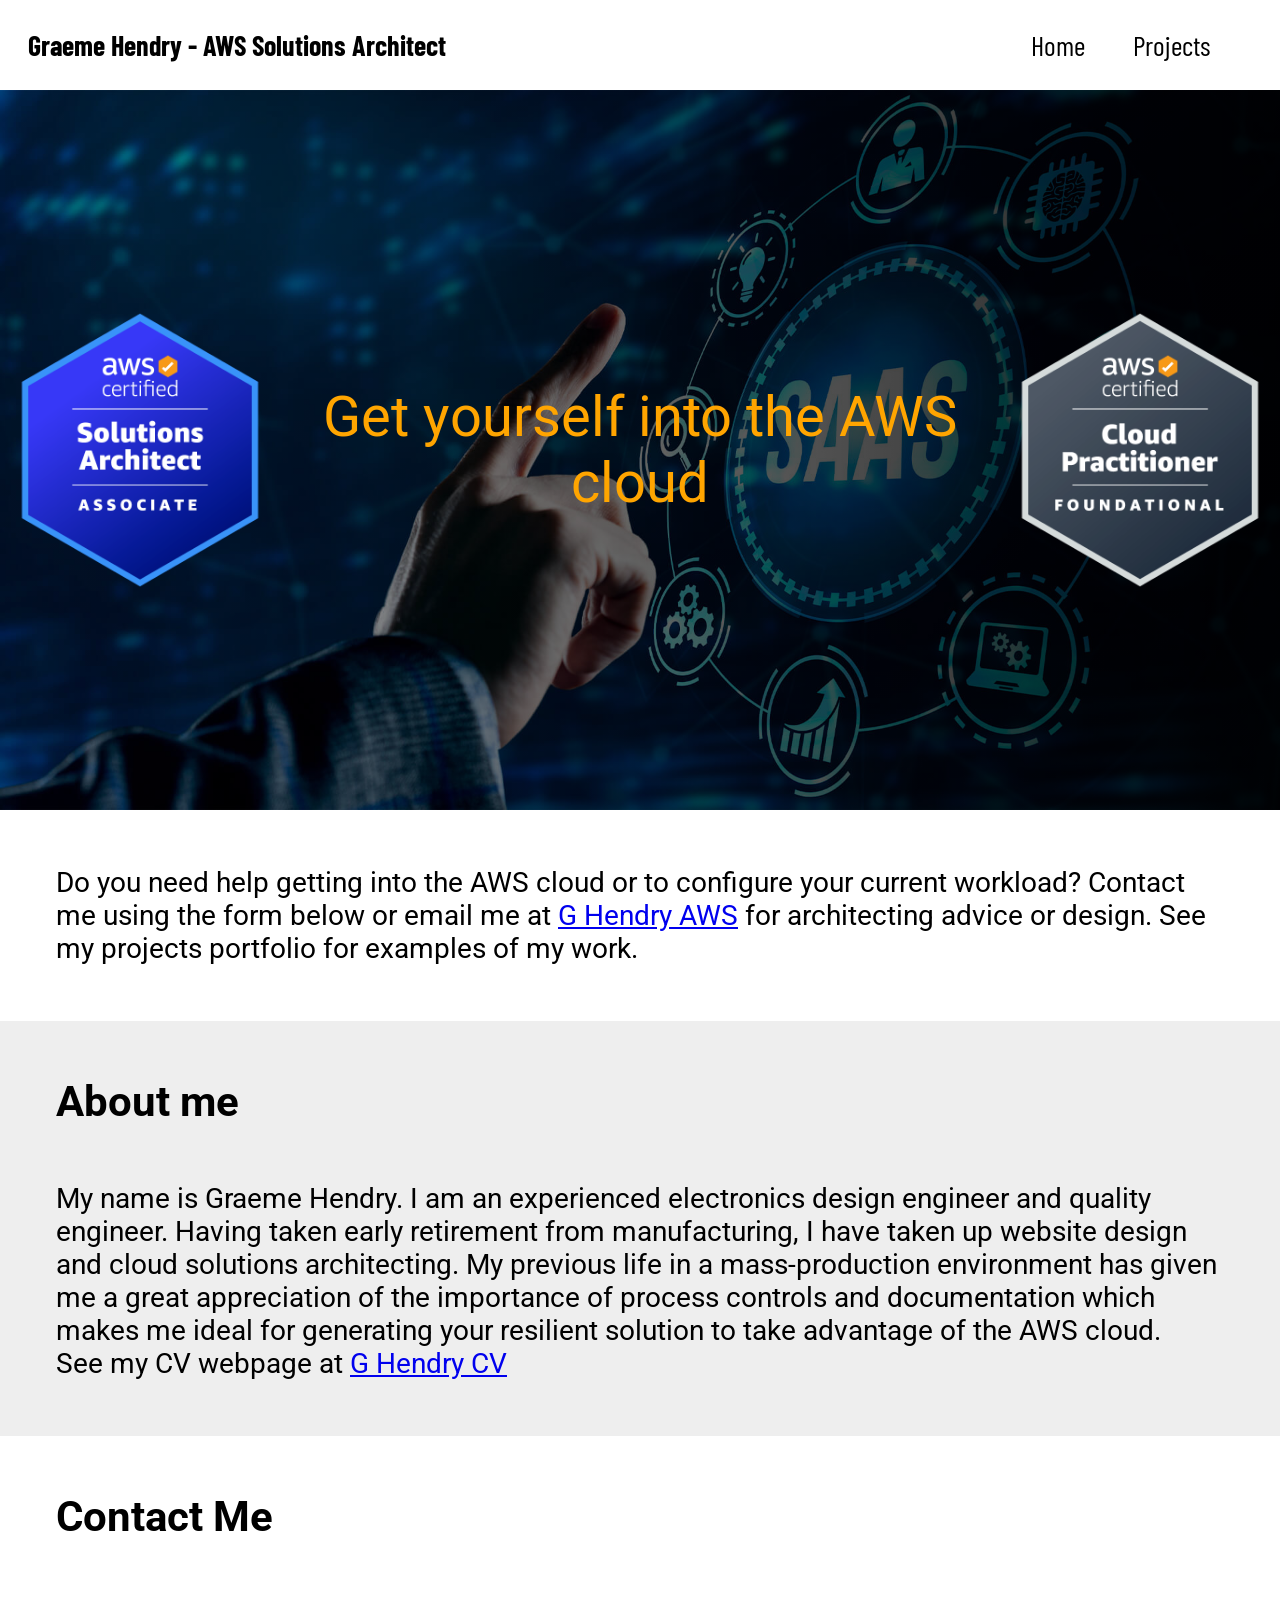
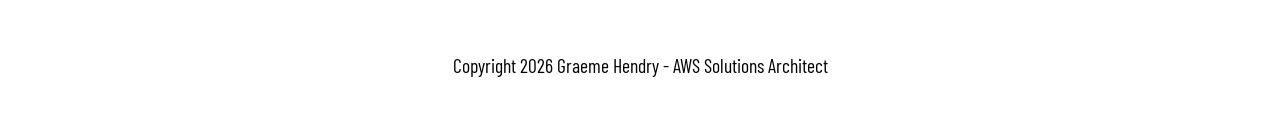
==== index.html @ 97bde2ee "Upload files" ====
<!DOCTYPE html>
<html lang="en">
  <head>
    <!-- Google Tag Manager -->
    <script>
      (function (w, d, s, l, i) {
        w[l] = w[l] || [];
        w[l].push({ "gtm.start": new Date().getTime(), event: "gtm.js" });
        var f = d.getElementsByTagName(s)[0],
          j = d.createElement(s),
          dl = l != "dataLayer" ? "&l=" + l : "";
        j.async = true;
        j.src = "https://www.googletagmanager.com/gtm.js?id=" + i + dl;
        f.parentNode.insertBefore(j, f);
      })(window, document, "script", "dataLayer", "GTM-WV28PC5C");
    </script>
    <!-- End Google Tag Manager -->
    <meta charset="UTF-8" />
    <meta name="viewport" content="width=device-width, initial-scale=1.0" />
    <title>Graeme Hendry AWS</title>
    <link rel="preconnect" href="https://fonts.googleapis.com" />
    <link rel="preconnect" href="https://fonts.gstatic.com" crossorigin />
    <link
      href="https://fonts.googleapis.com/css2?family=Barlow+Condensed:ital,wght@0,100;0,200;0,300;0,400;0,500;0,600;0,700;0,800;0,900;1,100;1,200;1,300;1,400;1,500;1,600;1,700;1,800;1,900&display=swap"
      rel="stylesheet"
    />
    <link rel="preconnect" href="https://fonts.googleapis.com" />
    <link rel="preconnect" href="https://fonts.gstatic.com" crossorigin />
    <link
      href="https://fonts.googleapis.com/css2?family=Barlow+Condensed:ital,wght@0,100;0,200;0,300;0,400;0,500;0,600;0,700;0,800;0,900;1,100;1,200;1,300;1,400;1,500;1,600;1,700;1,800;1,900&family=Roboto:ital,wght@0,100;0,300;0,400;0,500;0,700;0,900;1,100;1,300;1,400;1,500;1,700;1,900&display=swap"
      rel="stylesheet"
    />
    <link
      rel="apple-touch-icon"
      sizes="180x180"
      href="img/favicon_io/apple-touch-icon.png"
    />
    <link
      rel="icon"
      type="image/png"
      sizes="32x32"
      href="img/favicon_io/favicon-32x32.png"
    />
    <link
      rel="icon"
      type="image/png"
      sizes="16x16"
      href="img/favicon_io/favicon-16x16.png"
    />
    <link rel="manifest" href="/img/favicon_io/site.webmanifest" />
    <!-- <link rel="stylesheet" type="text/css" href="./css/fluid.css" /> -->
    <link rel="stylesheet" type="text/css" href="./css/style.css" />
    <link rel="stylesheet" type="text/css" href="./css/media-query.css" />
  </head>

  <!-- Google tag (gtag.js) -->
  <script
    async
    src="https://www.googletagmanager.com/gtag/js?id=G-J3K30KL9N7"
  ></script>
  <script>
    window.dataLayer = window.dataLayer || [];
    function gtag() {
      dataLayer.push(arguments);
    }
    gtag("js", new Date());

    gtag("config", "G-J3K30KL9N7");
  </script>

  <body>
    <!-- Google Tag Manager (noscript) -->
    <noscript
      ><iframe
        src="https://www.googletagmanager.com/ns.html?id=GTM-WV28PC5C"
        height="0"
        width="0"
        style="display: none; visibility: hidden"
      ></iframe
    ></noscript>
    <!-- End Google Tag Manager (noscript) -->
    <header>
      <div class="header-logo">
        <p>Graeme Hendry - AWS Solutions Architect</p>
      </div>
      <nav>
        <ul class="main-nav">
          <li><a href="./index.html">Home</a></li>
          <li><a href="./projects.html">Projects</a></li>
        </ul>
      </nav>
    </header>

    <section class="home-cover">
      <!-- <div class="cover-contents"> -->
      <img
        class="certification"
        src="img/aws-certified-solutions-architect-associate.png"
        alt="Solutions Architect Associate Logo"
      />
      <p class="cover-title">Get yourself into the AWS cloud</p>
      <img
        class="certification"
        src="img/aws-certified-cloud-practitioner.png"
        alt="Certified Cloud Practitioner Logo"
      />
      <!-- </div> -->
    </section>

    <section class="main-text">
      <p>
        Do you need help getting into the AWS cloud or to configure your current
        workload? Contact me using the form below or email me at
        <span
          ><a href="mailto:admin@ghendryaws.co.uk?subject=AWS Contact"
            >G Hendry AWS</a
          ></span
        >
        for architecting advice or design. See my projects portfolio for
        examples of my work.
      </p>
    </section>

    <section class="about-me">
      <div class="about-contents">
        <h2>About me</h2>
        <p>
          My name is Graeme Hendry. I am an experienced electronics design
          engineer and quality engineer. Having taken early retirement from
          manufacturing, I have taken up website design and cloud solutions
          architecting. My previous life in a mass-production environment has
          given me a great appreciation of the importance of process controls
          and documentation which makes me ideal for generating your resilient
          solution to take advantage of the AWS cloud.
        </p>
        <p>
          See my CV webpage at
          <a href="https://cv.ogmorevalleywebsites.co.uk/">G Hendry CV</a>
        </p>
      </div>
    </section>

    <section class="contact-section">
      <h2>Contact Me</h2>
      <script
        type="text/javascript"
        src="https://form.jotform.com/jsform/252867864262368"
      ></script>
    </section>
    <footer>
      <p>
        Copyright <span id="date"></span> Graeme Hendry - AWS Solutions
        Architect
      </p>
    </footer>
  </body>
  <script>
    document.getElementById("date").innerHTML = new Date().getFullYear();
  </script>
</html>
---- css/style.css ----
/* Global Styles */
* {
  margin: 0;
  padding: 0;
  box-sizing: border-box;
}

html,
body {
  background-color: #fff;
  color: black;
  text-rendering: optimizeLegibility;
  font-family: 'roboto', 'Arial', sans-serif;
  font-size: 28px;
}

h1 {
  font-size: 2rem;
  text-justify: auto;
  border-bottom: 5px solid #4407ed;
  padding: 2rem;
}
h2 {
  font-size: 1.5rem;
  padding: 2rem 0;
}
h3 {
  padding: 2rem 0;
}

/* Header */
header {
  background-color: white;
  color: black;
  text-rendering: optimizeLegibility;
  font-family: 'barlow condensed', 'Arial', sans-serif;
  display: flex;
  align-items: center;
  justify-content: space-between;
}

.main-nav {
  text-decoration: none;
  text-align: right;
  margin: 1rem;
}

.header-logo {
  margin: 1rem;
}
.header-logo p {
  font-weight: 700;
}
.main-nav li {
  display: inline-block;
  margin-right: 1.5rem;
}

.main-nav li a:link,
.main-nav li a:visited {
  text-decoration: none;
  color: black;
}

.main-nav li a:hover,
.main-nav li a:active {
  border-bottom: 5px solid #4407ed;
  -webkit-transition: border-bottom 0.2s;
  transition: border-bottom 0.2s;
}

/* Footer */
footer {
  background-color: white;
  color: black;
  text-rendering: optimizeLegibility;
  font-size: 0.7rem;
  font-family: 'barlow condensed', 'Arial', sans-serif;
  text-align: center;
  margin: 2rem;
}

/* Common */
.title {
  text-align: center;
}

/* Home Page */
.home-cover {
  background-image:
    linear-gradient(to right, rgba(0, 0, 0, 0.3), rgba(0, 0, 0, 0.9)),
    url(../img/SaaS-Business.jpg);
  height: 80vh;
  background-size: cover;
  background-position: center;
  display: flex;
  justify-content: space-around;
  align-items: center;
}

.main-text,
.contact-section {
  margin: 0 2rem;
}

.about-me {
  background-color: #eee;
  padding-bottom: 2rem;
}

.about-contents {
  margin: 0 2rem;
}

.certification {
  width: 10rem;
  height: 10rem;
}

.cover-title {
  color: orange;
  text-align: center;
  font-size: 2rem;
  padding: 20px;
}

/* Project Page */

.main-text {
  margin: 2rem;
}

/* Project Page */
.project-table {
  table-layout: fixed;
  width: 100%;
  margin: 2rem 0;
}

.project-col {
  width: 15%;
}

.thumbnail-cell img {
  width: 90%;
  margin: 1rem;
}

.thumbnail-cell {
  text-align: center;
  background-color: #fff;
}

table,
th,
td {
  border: 2px solid black;
  border-collapse: collapse;
  background-color: lightgrey;
  padding: 5px;
}

.row-service {
  width: 25%;
}

.row-cost {
  width: 25%;
}

/* Detail Pages */
.details {
  width: 80%;
  margin: auto;
  padding-top: 50px;
}

.diagram {
  text-align: center;
}

.diagram img {
  width: 80%;
}

.description p {
  padding: 0.5rem 0;
}
---- css/media-query.css ----
@media only screen and (max-width: 1440px) {
  html,
  body {
    font-size: 28px;
  }
}

/* Smaller tablets to larger tablets */
@media only screen and (max-width: 1023px) {
  html,
  body {
    font-size: 24px;
  }
}

/* Larger phones to smaller tablets */
@media only screen and (max-width: 767px) {
  html,
  body {
    font-size: 20px;
  }
}

/* Smaller phones to medium phones */
@media only screen and (max-width: 425px) {
  html,
  body {
    font-size: 12px;
  }

  .row-service {
    width: 30%;
  }

  .row-cost {
    width: 30%;
  }
}
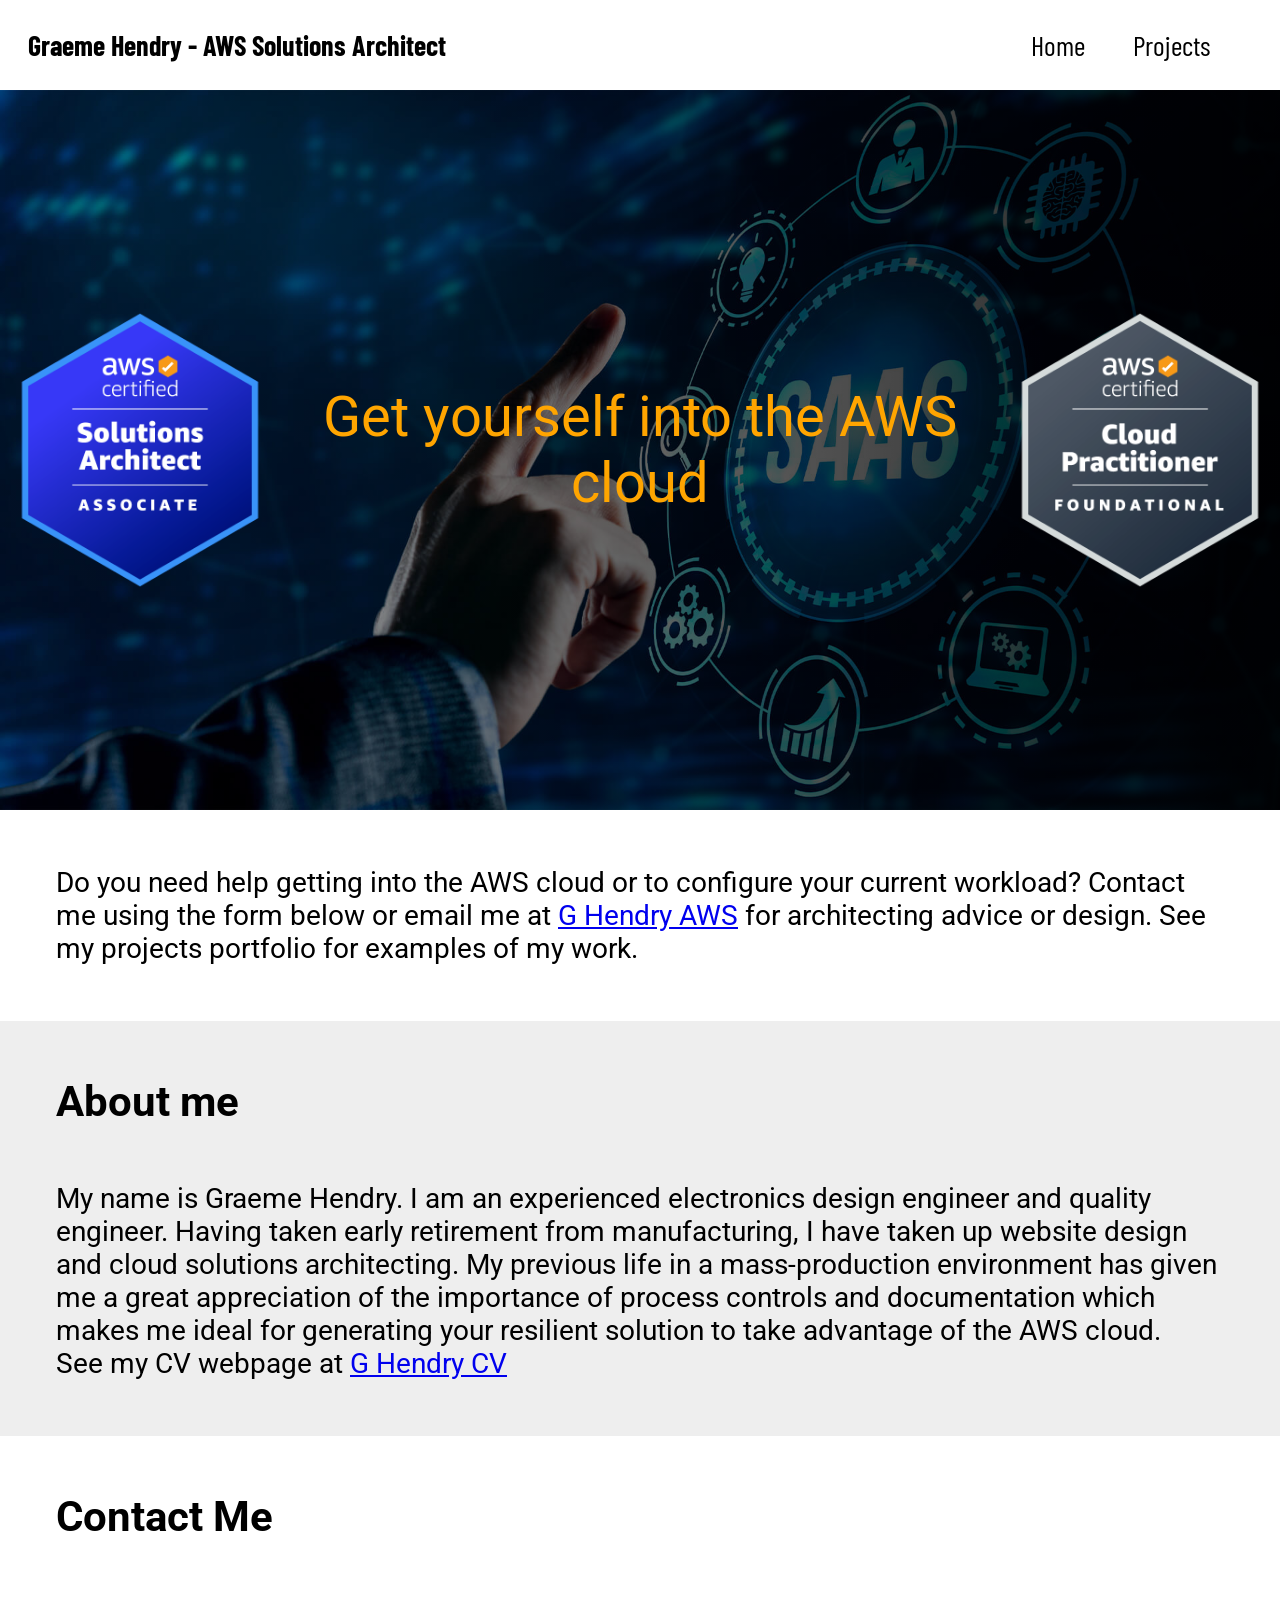
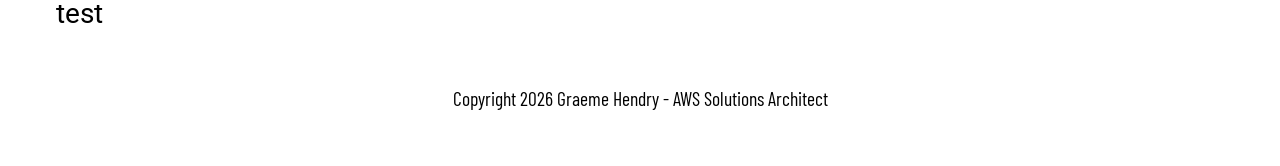
==== commit 78d8dc0a: "Confirm workflow" ====
--- a/index.html
+++ b/index.html
@@ -142,10 +142,7 @@
 
     <section class="contact-section">
       <h2>Contact Me</h2>
-      <script
-        type="text/javascript"
-        src="https://form.jotform.com/jsform/252867864262368"
-      ></script>
+     <p>test</p>
     </section>
     <footer>
       <p>
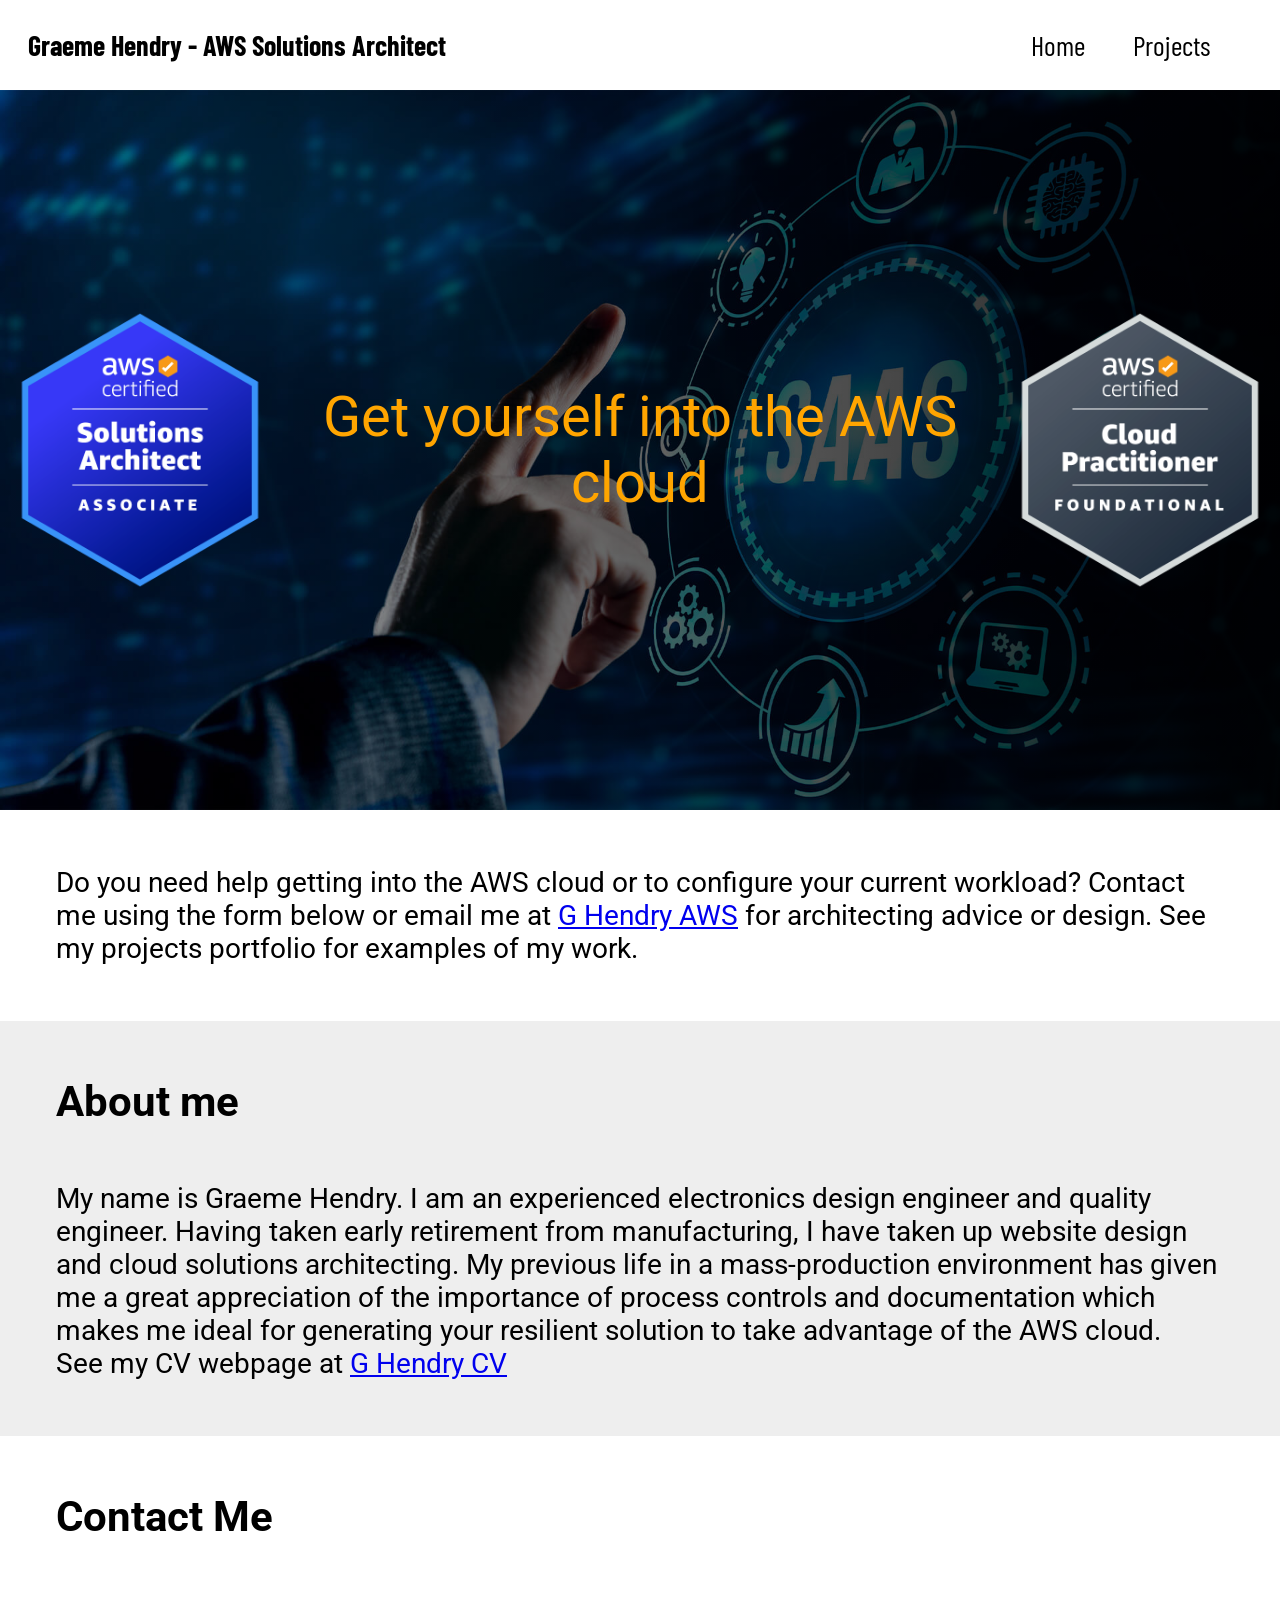
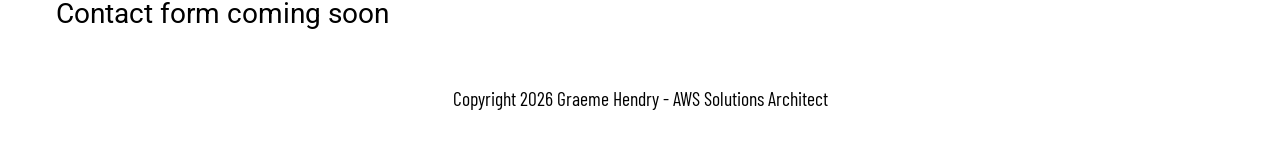
==== commit 3ef29e5e: "Add contact form message" ====
--- a/index.html
+++ b/index.html
@@ -142,7 +142,7 @@
 
     <section class="contact-section">
       <h2>Contact Me</h2>
-     <p>test</p>
+     <p>Contact form coming soon</p>
     </section>
     <footer>
       <p>
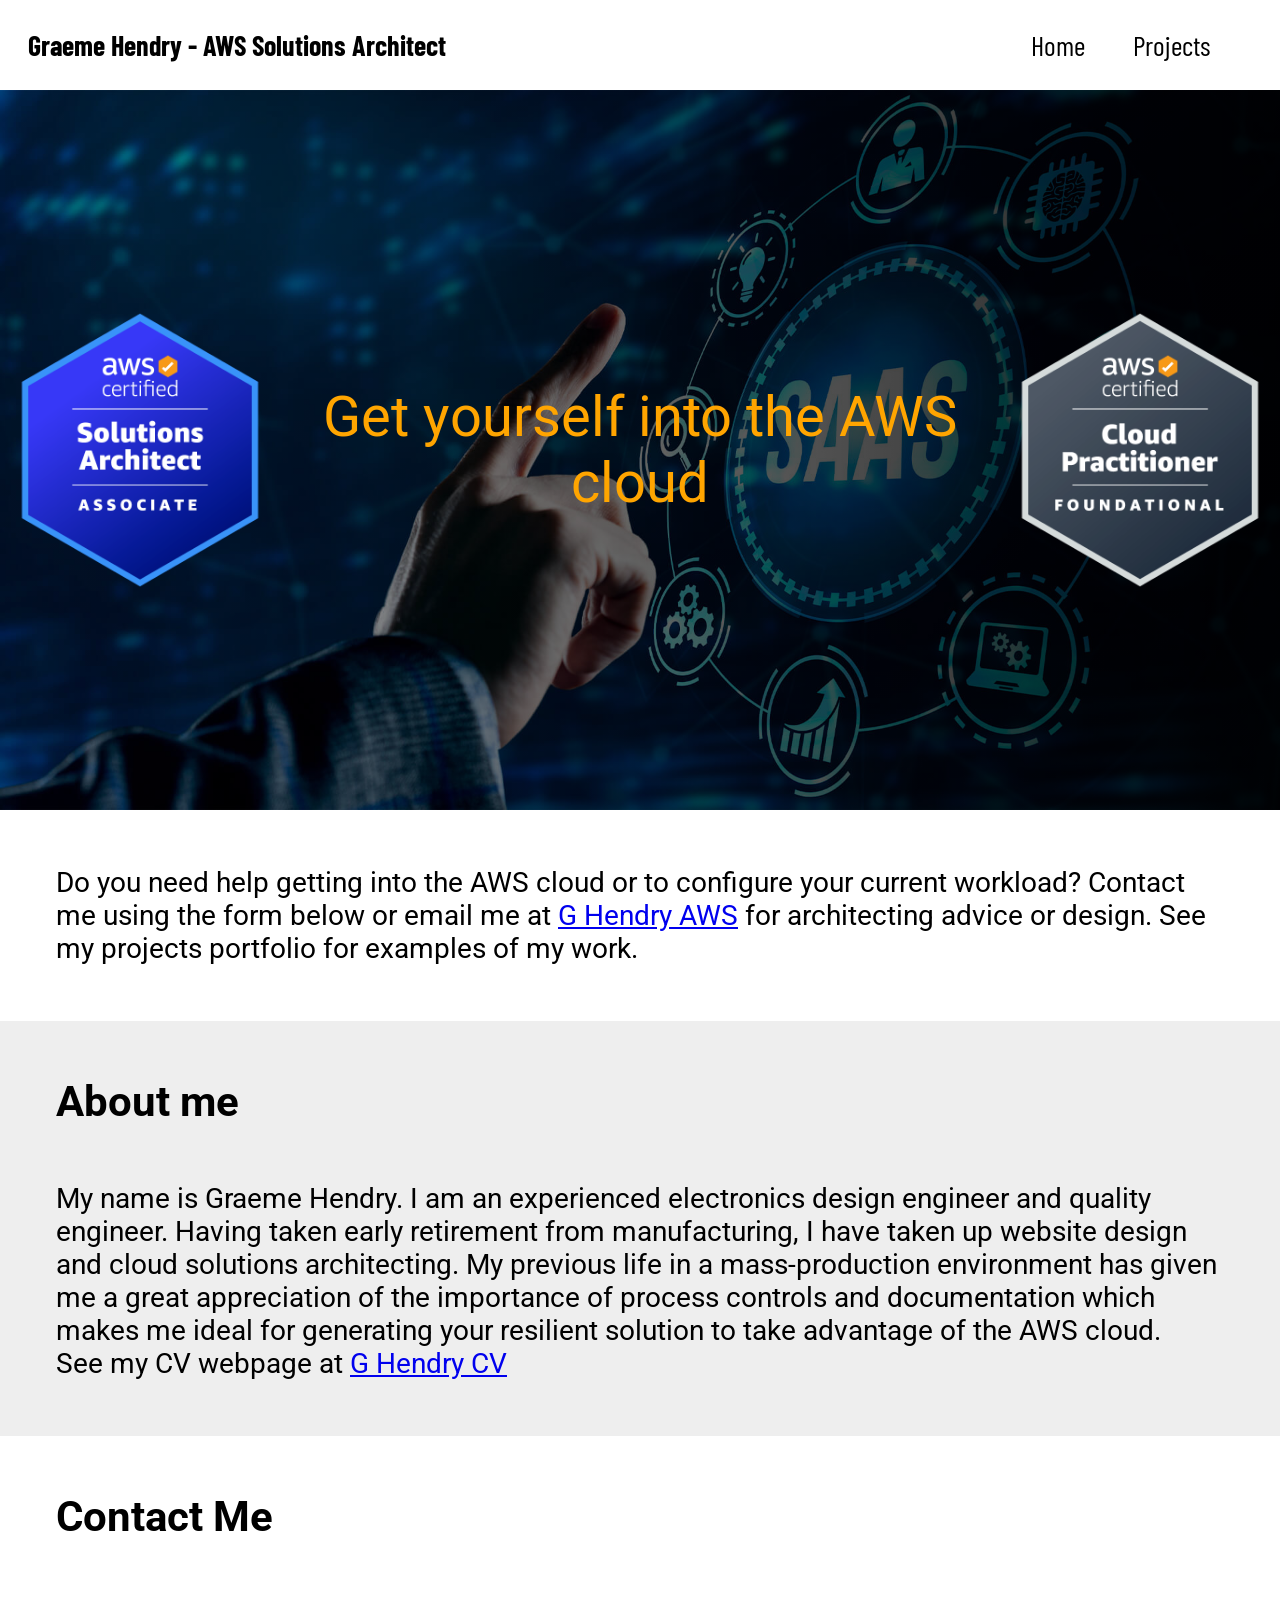
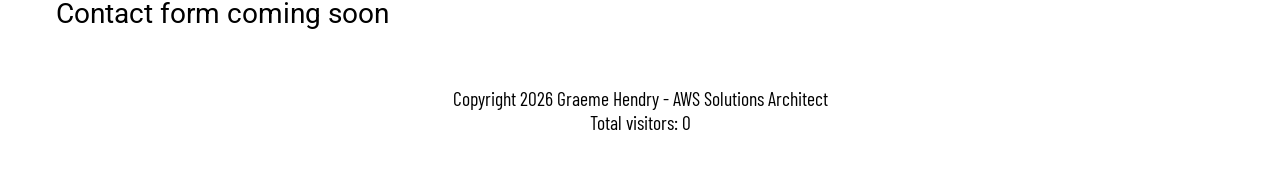
==== commit e5521e52: "Add visitor counter" ====
--- a/index.html
+++ b/index.html
@@ -51,6 +51,7 @@
     <!-- <link rel="stylesheet" type="text/css" href="./css/fluid.css" /> -->
     <link rel="stylesheet" type="text/css" href="./css/style.css" />
     <link rel="stylesheet" type="text/css" href="./css/media-query.css" />
+     <script defer src="./js/script.js"></script>
   </head>
 
   <!-- Google tag (gtag.js) -->
@@ -149,9 +150,7 @@
         Copyright <span id="date"></span> Graeme Hendry - AWS Solutions
         Architect
       </p>
+      <p>Total visitors: <span id="visitor-count">0</span></p>
     </footer>
   </body>
-  <script>
-    document.getElementById("date").innerHTML = new Date().getFullYear();
-  </script>
 </html>
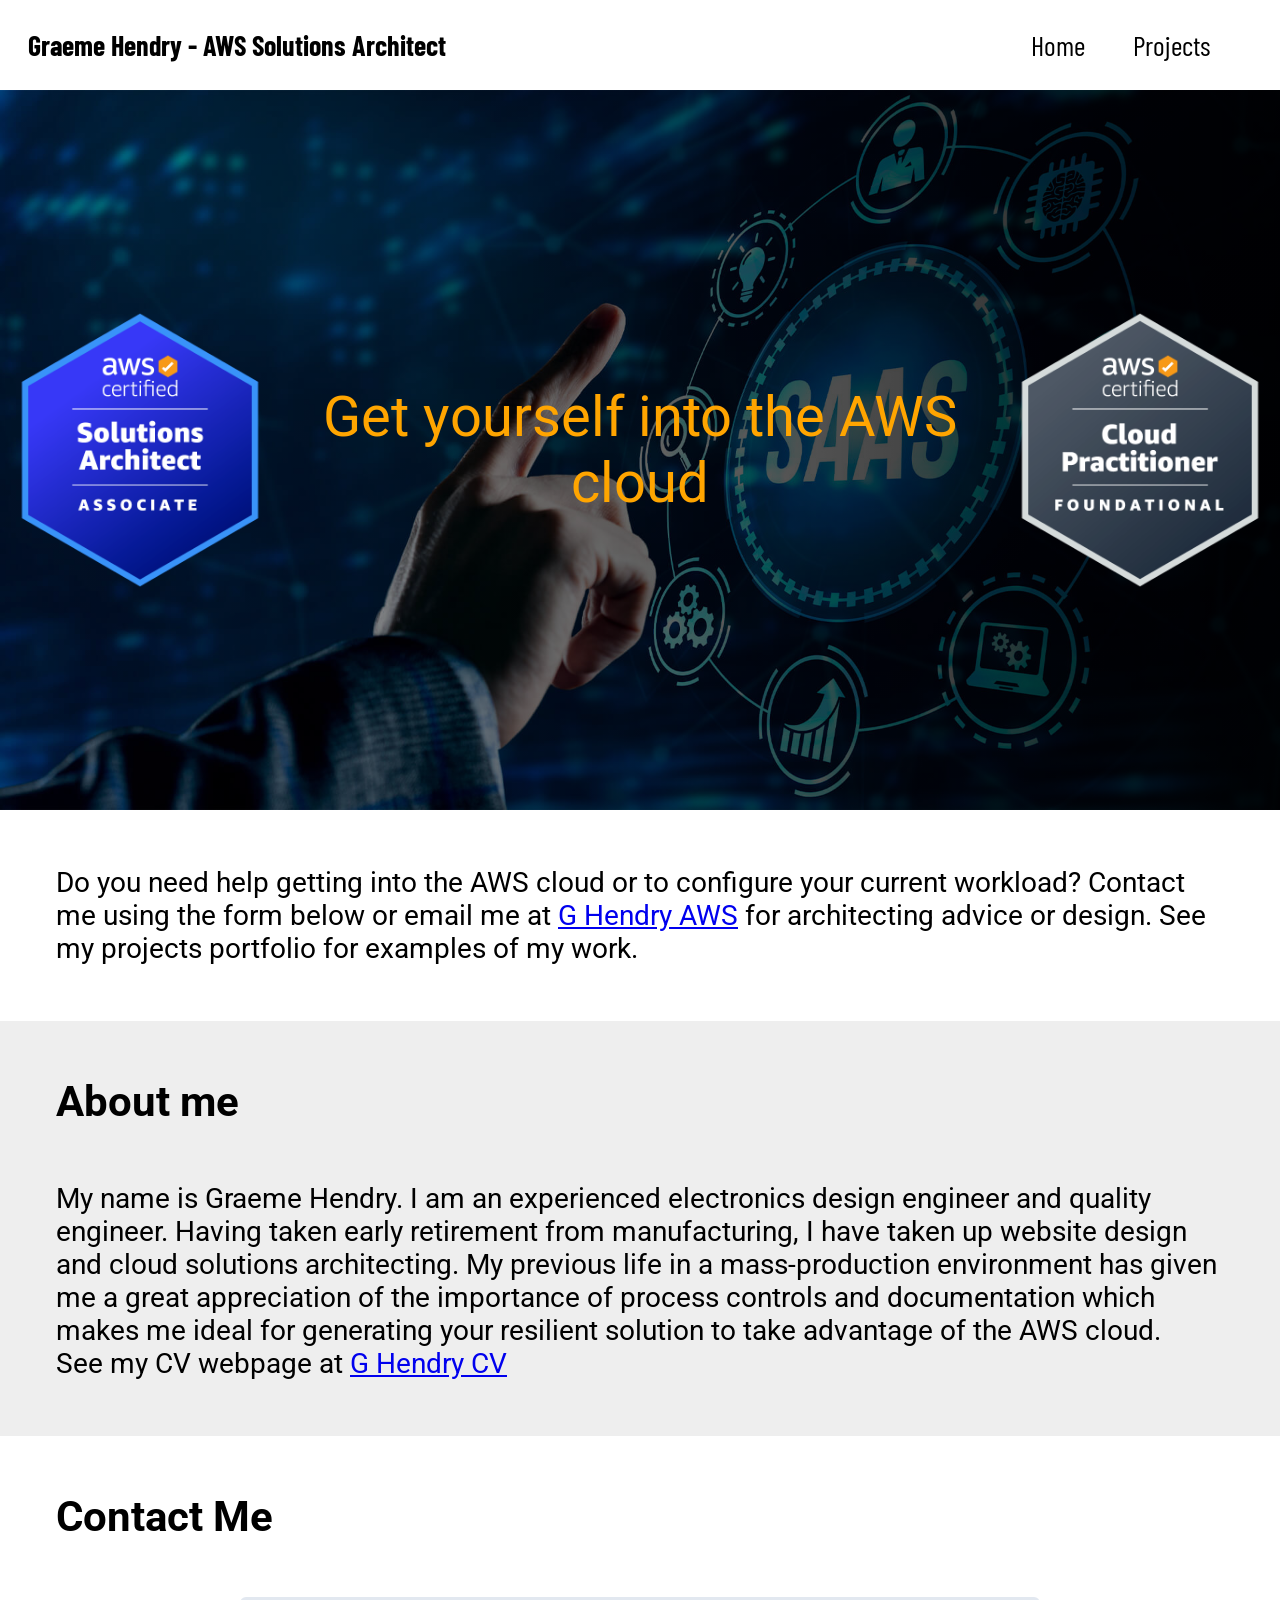
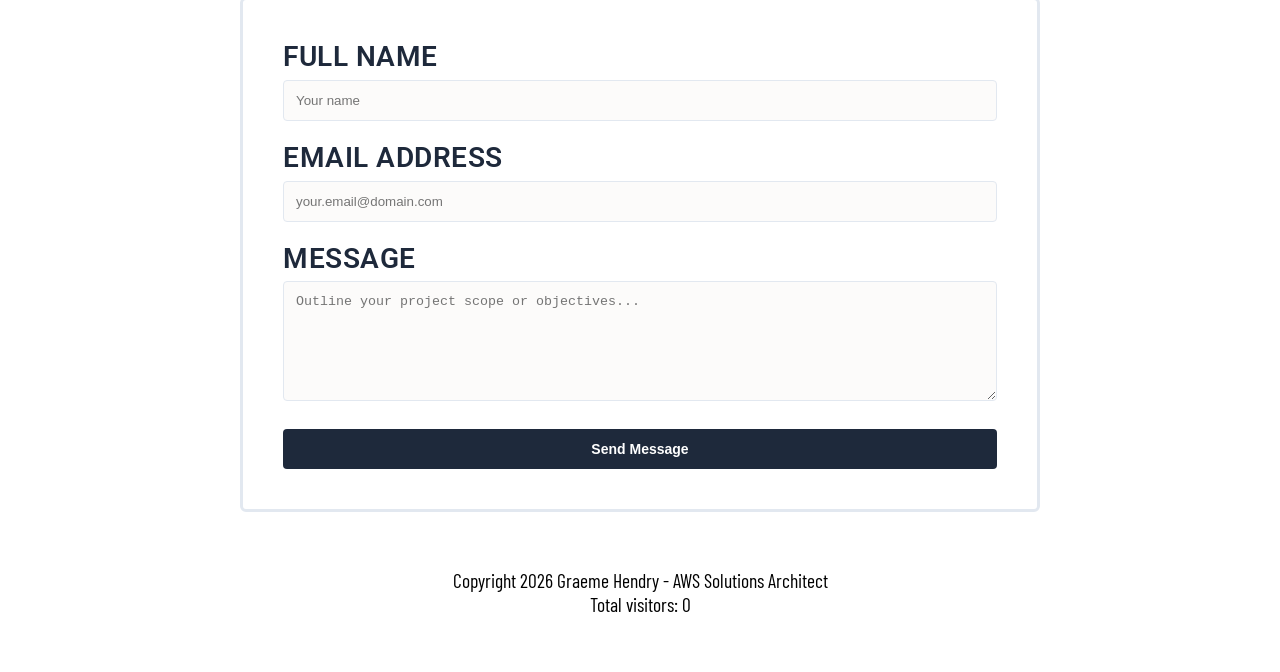
==== commit 9b930f65: "Add and debug contact form" ====
--- a/index.html
+++ b/index.html
@@ -143,7 +143,52 @@
 
     <section class="contact-section">
       <h2>Contact Me</h2>
-     <p>Contact form coming soon</p>
+          <div class="form-wrapper">
+            <form id="contact-form" novalidate>
+              <div class="form-group">
+                <label for="formName">Full Name</label>
+                <input
+                  type="text"
+                  id="formName"
+                  name="name"
+                  class="form-control"
+                  placeholder="Your name"
+                  maxlength="100"
+                  required />
+              </div>
+              <div class="form-group">
+                <label for="formEmail">Email Address</label>
+                <input
+                  type="email"
+                  id="formEmail"
+                  name="email"
+                  class="form-control"
+                  placeholder="your.email@domain.com"
+                  required />
+              </div>
+              <div class="form-group">
+                <label for="formMessage">Message</label>
+                <textarea
+                  id="formMessage"
+                  name="message"
+                  class="form-control"
+                  placeholder="Outline your project scope or objectives..."
+                  maxlength="1000"
+                  required></textarea>
+              </div>
+              <button
+                type="submit"
+                id="submit-btn"
+                class="btn"
+                style="width: 100%">
+                Send Message
+              </button>
+            </form>
+            <div
+              id="formStatus"
+              class="form-message"
+            </div>
+          </div>
     </section>
     <footer>
       <p>
--- a/css/style.css
+++ b/css/style.css
@@ -3,6 +3,21 @@
   margin: 0;
   padding: 0;
   box-sizing: border-box;
+}
+
+:root {
+  --bg-primary: #fcfbfa;
+  --bg-secondary: #f4f1ea;
+  --color-primary: #1e293b;
+  --color-accent: #b45309;
+  --color-text: #334155;
+  --color-light: #64748b;
+  --border-color: #e2e8f0;
+  --transition-speed: 0.25s;
+}
+
+html {
+  scroll-behavior: smooth;
 }
 
 html,
@@ -27,6 +42,32 @@
 h3 {
   padding: 2rem 0;
 }
+
+.btn {
+  display: inline-block;
+  background-color: var(--color-primary);
+  color: #ffffff;
+  text-decoration: none;
+  padding: 12px 28px;
+  font-size: 14px;
+  font-weight: 600;
+  border-radius: 4px;
+  transition:
+    background-color var(--transition-speed) ease,
+    transform var(--transition-speed) ease;
+  border: none;
+  cursor: pointer;
+}
+
+.btn:hover {
+  background-color: var(--color-accent);
+}
+
+.btn:focus-visible {
+  outline: 3px solid var(--color-accent);
+  outline-offset: 3px;
+}
+
 
 /* Header */
 header {
@@ -124,6 +165,84 @@
   padding: 20px;
 }
 
+/* Contact form */
+
+.form-wrapper {
+  max-width: 800px;
+  margin: 0 auto;
+  background-color: #ffffff;
+  padding: 40px;
+  border-radius: 6px;
+  border: 3px solid var(--border-color);
+}
+
+.form-group {
+  margin-bottom: 20px;
+  position: relative;
+}
+
+.form-group label {
+  display: block;
+  font-weight: 600;
+  margin-bottom: 6px;
+  color: var(--color-primary);
+  text-transform: uppercase;
+  letter-spacing: 0.5px;
+}
+
+.form-control {
+  width: 100%;
+  padding: 12px;
+  border: 1px solid var(--border-color);
+  border-radius: 4px;
+  background-color: var(--bg-primary);
+  color: var(--color-primary);
+  transition: border-color var(--transition-speed) ease;
+}
+
+.form-control:focus {
+  outline: none;
+  border-color: var(--color-accent);
+}
+
+.form-control:focus-visible {
+  outline: 3px solid var(--color-accent);
+  outline-offset: 2px;
+}
+
+textarea.form-control {
+  resize: vertical;
+  min-height: 120px;
+}
+
+.field-error {
+  display: block;
+  margin-top: 4px;
+  color: #991b1b;
+}
+
+.form-message {
+  margin-top: 16px;
+  padding: 12px;
+  border-radius: 4px;
+  display: none;
+}
+
+.form-status.success {
+  display: block;
+  background-color: #ecfdf5;
+  color: #065f46;
+  border: 1px solid #a7f3d0;
+}
+
+.form-status.error {
+  display: block;
+  background-color: #fef2f2;
+  color: #991b1b;
+  border: 1px solid #fca5a5;
+}
+
+
 /* Project Page */
 
 .main-text {
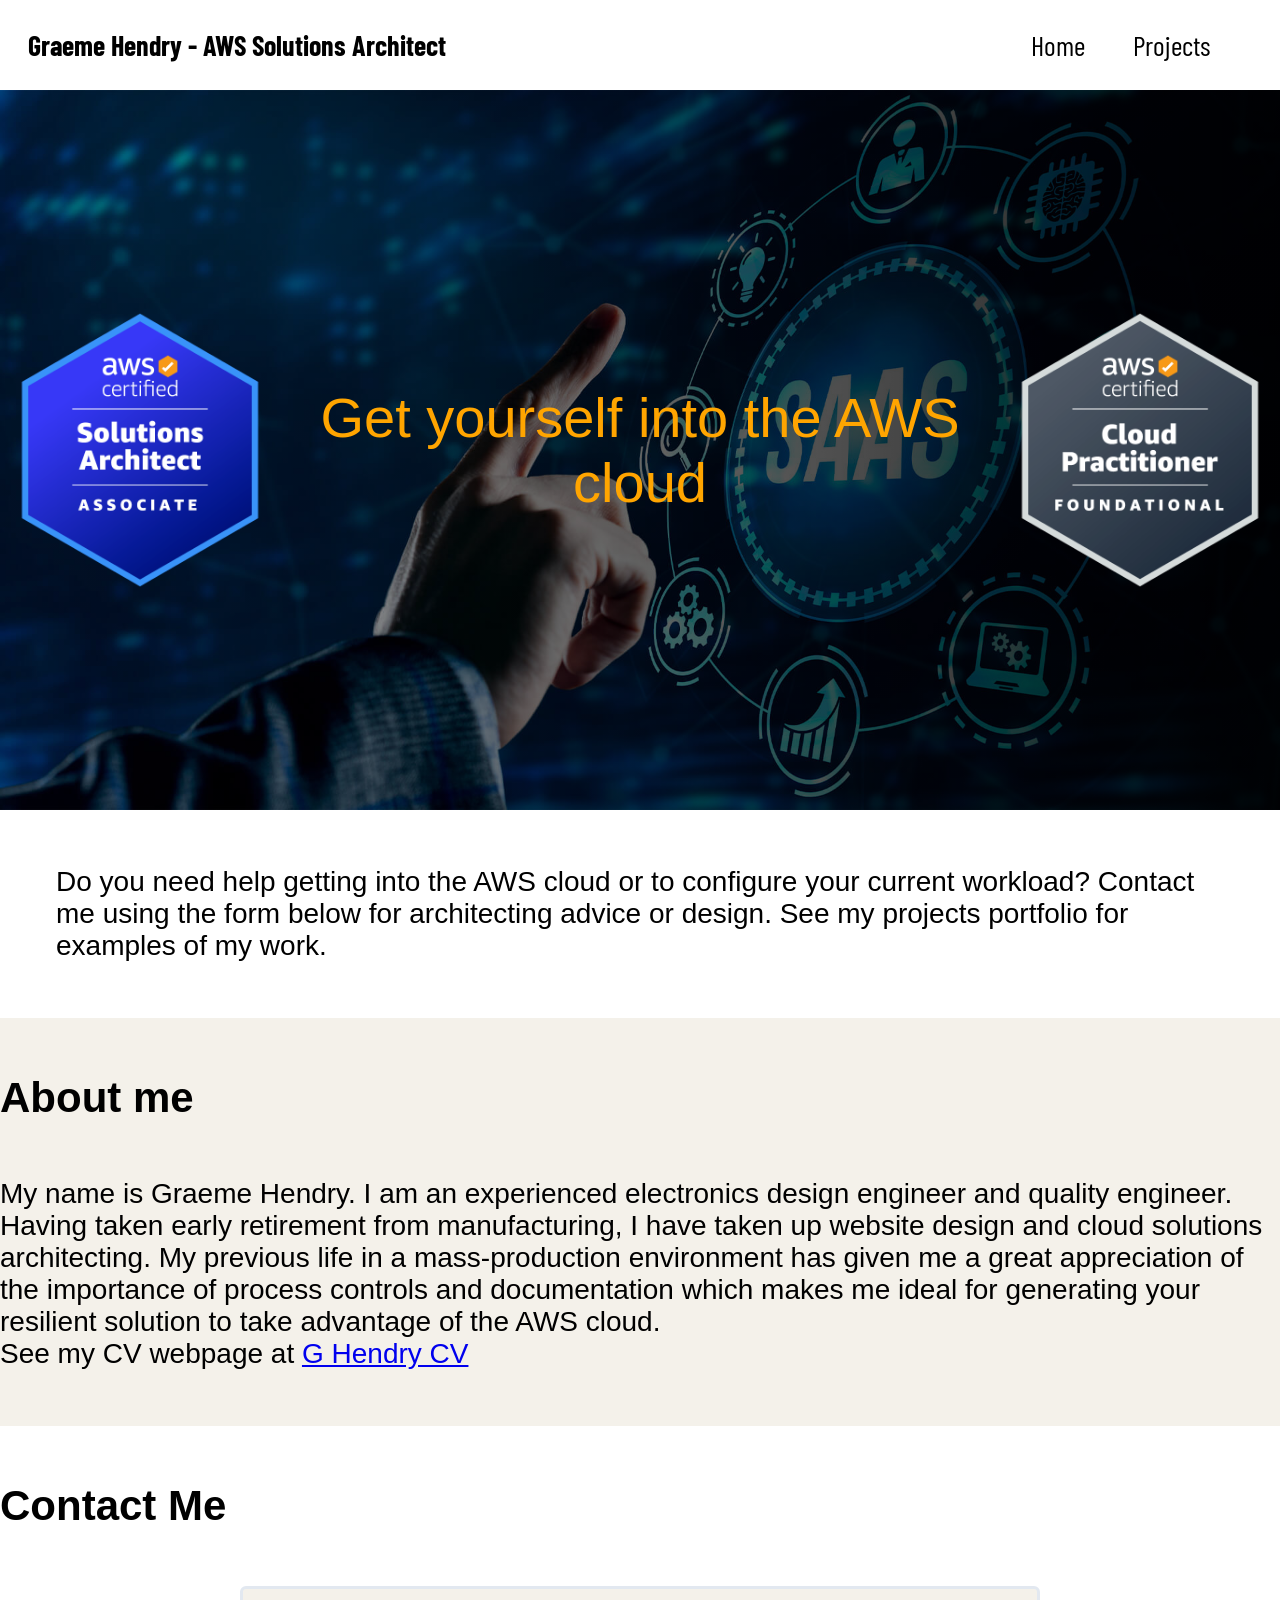
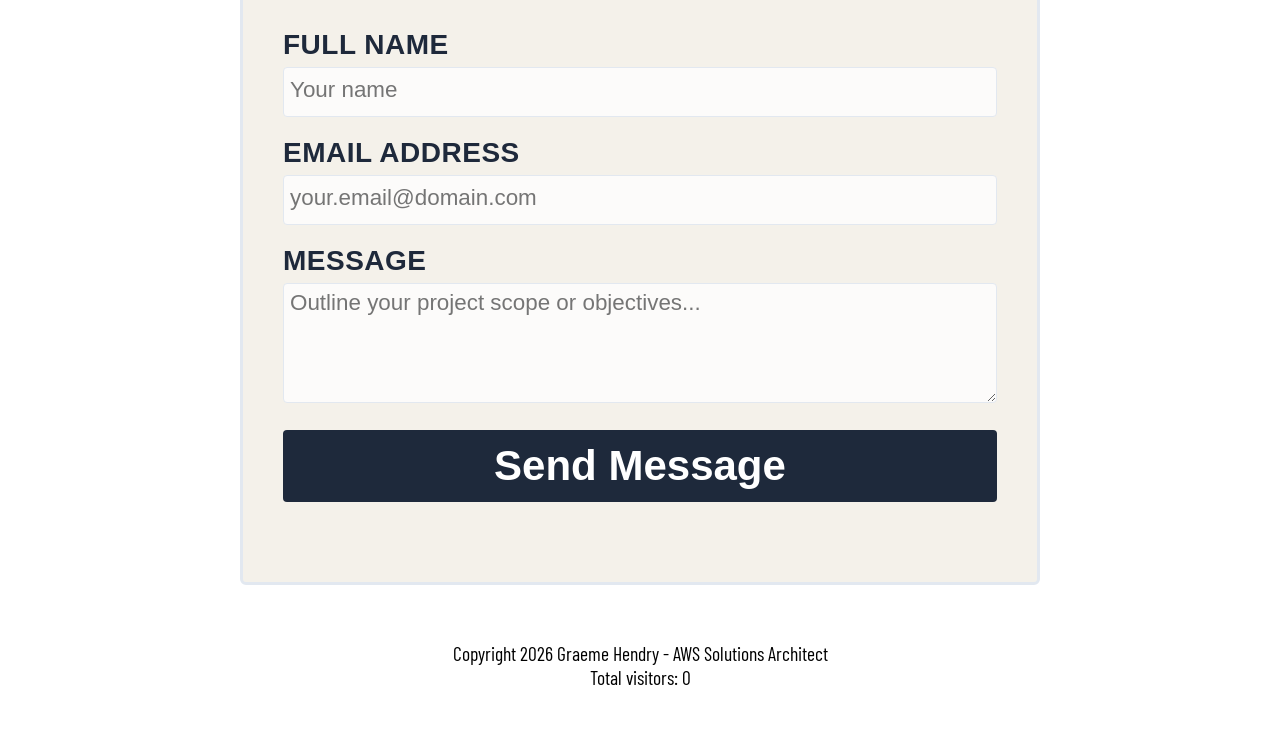
==== commit 3861d3a1: "Change contact form styling" ====
--- a/index.html
+++ b/index.html
@@ -48,7 +48,6 @@
       href="img/favicon_io/favicon-16x16.png"
     />
     <link rel="manifest" href="/img/favicon_io/site.webmanifest" />
-    <!-- <link rel="stylesheet" type="text/css" href="./css/fluid.css" /> -->
     <link rel="stylesheet" type="text/css" href="./css/style.css" />
     <link rel="stylesheet" type="text/css" href="./css/media-query.css" />
      <script defer src="./js/script.js"></script>
@@ -109,17 +108,14 @@
     </section>
 
     <section class="main-text">
-      <p>
-        Do you need help getting into the AWS cloud or to configure your current
-        workload? Contact me using the form below or email me at
-        <span
-          ><a href="mailto:admin@ghendryaws.co.uk?subject=AWS Contact"
-            >G Hendry AWS</a
-          ></span
-        >
-        for architecting advice or design. See my projects portfolio for
-        examples of my work.
-      </p>
+      <div class="main-text-container">
+        <p>
+          Do you need help getting into the AWS cloud or to configure your current
+          workload? Contact me using the form below
+          for architecting advice or design. See my projects portfolio for
+          examples of my work.
+        </p>
+      </div>
     </section>
 
     <section class="about-me">
--- a/css/style.css
+++ b/css/style.css
@@ -25,7 +25,7 @@
   background-color: #fff;
   color: black;
   text-rendering: optimizeLegibility;
-  font-family: 'roboto', 'Arial', sans-serif;
+  font-family: 'Barlow', 'Arial', sans-serif;
   font-size: 28px;
 }
 
@@ -49,7 +49,7 @@
   color: #ffffff;
   text-decoration: none;
   padding: 12px 28px;
-  font-size: 14px;
+  font-size: 1.5rem;
   font-weight: 600;
   border-radius: 4px;
   transition:
@@ -139,18 +139,16 @@
   align-items: center;
 }
 
-.main-text,
-.contact-section {
-  margin: 0 2rem;
+.main-text-container,
+.contact-section,
+.about-contents {
+  max-width: 1800px;
+  margin: 0 auto;
 }
 
 .about-me {
-  background-color: #eee;
+  background-color: var(--bg-secondary);
   padding-bottom: 2rem;
-}
-
-.about-contents {
-  margin: 0 2rem;
 }
 
 .certification {
@@ -170,7 +168,7 @@
 .form-wrapper {
   max-width: 800px;
   margin: 0 auto;
-  background-color: #ffffff;
+  background-color: var(--bg-secondary);
   padding: 40px;
   border-radius: 6px;
   border: 3px solid var(--border-color);
@@ -192,7 +190,8 @@
 
 .form-control {
   width: 100%;
-  padding: 12px;
+  height: 50px;
+  padding: 6px;
   border: 1px solid var(--border-color);
   border-radius: 4px;
   background-color: var(--bg-primary);
@@ -200,6 +199,15 @@
   transition: border-color var(--transition-speed) ease;
 }
 
+textarea.form-control {
+  resize: vertical;
+  min-height: 120px;
+}
+
+input, textarea {
+  font-family: Arial, Helvetica, sans-serif;
+}
+
 .form-control:focus {
   outline: none;
   border-color: var(--color-accent);
@@ -210,9 +218,8 @@
   outline-offset: 2px;
 }
 
-textarea.form-control {
-  resize: vertical;
-  min-height: 120px;
+.form-control::placeholder {
+  font-size: .8rem;
 }
 
 .field-error {
@@ -225,7 +232,6 @@
   margin-top: 16px;
   padding: 12px;
   border-radius: 4px;
-  display: none;
 }
 
 .form-status.success {
